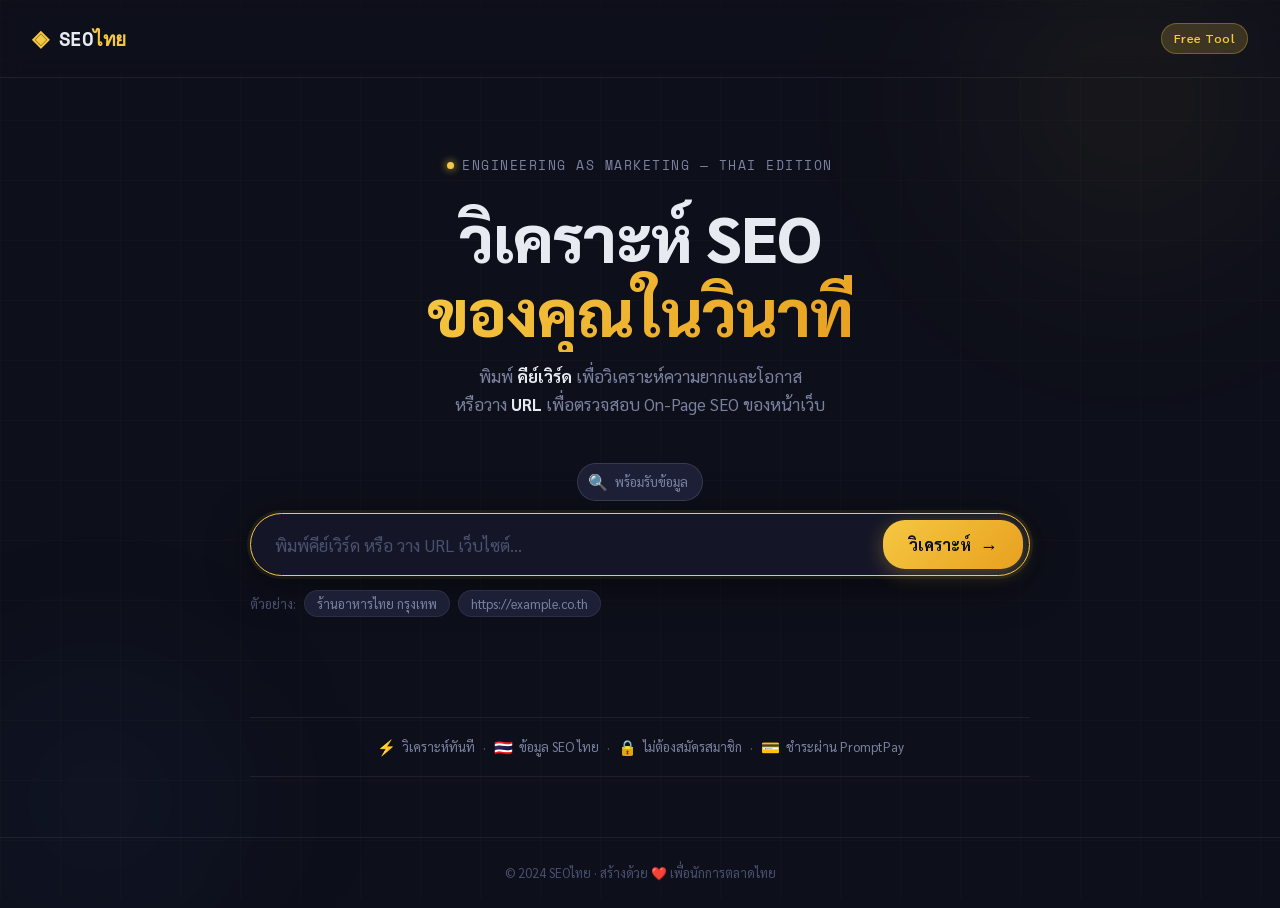
==== index.html @ fa29b2b8 "first commit" ====
<!DOCTYPE html>
<html lang="th">
<head>
  <meta charset="UTF-8" />
  <meta name="viewport" content="width=device-width, initial-scale=1.0" />
  <title>SEOไทย — วิเคราะห์ SEO ฟรี</title>
  <meta name="description" content="เครื่องมือวิเคราะห์ SEO ภาษาไทย ฟรี — วิเคราะห์ Keyword และตรวจสอบ On-Page SEO ของเว็บไซต์คุณ" />
  <link rel="preconnect" href="https://fonts.googleapis.com" />
  <link rel="preconnect" href="https://fonts.gstatic.com" crossorigin />
  <link href="https://fonts.googleapis.com/css2?family=Sarabun:ital,wght@0,300;0,400;0,500;0,600;0,700;0,800;1,400&family=Space+Mono:wght@400;700&display=swap" rel="stylesheet" />
  <link rel="stylesheet" href="style.css" />
</head>
<body>

  <!-- ═══════════════════════════════════════════════
       BACKGROUND GRID + DECORATIVE BLOBS
  ═══════════════════════════════════════════════ -->
  <div class="bg-grid"></div>
  <div class="blob blob-1"></div>
  <div class="blob blob-2"></div>

  <!-- ═══════════════════════════════════════════════
       HEADER
  ═══════════════════════════════════════════════ -->
  <header class="site-header">
    <div class="logo">
      <span class="logo-icon">◈</span>
      <span class="logo-text">SEO<span class="logo-thai">ไทย</span></span>
    </div>
    <nav class="header-nav">
      <span class="nav-badge">Free Tool</span>
    </nav>
  </header>

  <!-- ═══════════════════════════════════════════════
       HERO SECTION
  ═══════════════════════════════════════════════ -->
  <main class="main-container">
    <section class="hero">
      <div class="hero-eyebrow">
        <span class="dot"></span> Engineering as Marketing — Thai Edition
      </div>
      <h1 class="hero-title">
        วิเคราะห์ SEO<br/>
        <span class="hero-title-accent">ของคุณในวินาที</span>
      </h1>
      <p class="hero-subtitle">
        พิมพ์ <strong>คีย์เวิร์ด</strong> เพื่อวิเคราะห์ความยากและโอกาส<br class="hide-mobile"/>
        หรือวาง <strong>URL</strong> เพื่อตรวจสอบ On-Page SEO ของหน้าเว็บ
      </p>

      <!-- ── SEARCH BAR ── -->
      <div class="search-wrapper">
        <div class="mode-badge" id="modeBadge">
          <span class="mode-icon" id="modeIcon">🔍</span>
          <span id="modeLabel">พร้อมรับข้อมูล</span>
        </div>

        <div class="search-bar" id="searchBar">
          <input
            type="text"
            id="searchInput"
            class="search-input"
            placeholder="พิมพ์คีย์เวิร์ด หรือ วาง URL เว็บไซต์..."
            autocomplete="off"
            spellcheck="false"
          />
          <button class="analyze-btn" id="analyzeBtn" onclick="handleAnalyze()">
            <span class="btn-text">วิเคราะห์</span>
            <span class="btn-arrow">→</span>
          </button>
        </div>

        <div class="search-examples">
          <span>ตัวอย่าง:</span>
          <button class="example-chip" onclick="setExample('ร้านอาหารไทย กรุงเทพ')">ร้านอาหารไทย กรุงเทพ</button>
          <button class="example-chip" onclick="setExample('https://example.co.th')">https://example.co.th</button>
        </div>
      </div>
    </section>

    <!-- ═══════════════════════════════════════════════
         LOADING STATE
    ═══════════════════════════════════════════════ -->
    <section class="loading-section" id="loadingSection" style="display:none;">
      <div class="loading-orb">
        <div class="orb-ring ring-1"></div>
        <div class="orb-ring ring-2"></div>
        <div class="orb-ring ring-3"></div>
        <span class="orb-icon" id="loadingIcon">🔍</span>
      </div>
      <p class="loading-text" id="loadingText">กำลังวิเคราะห์...</p>
      <div class="loading-steps" id="loadingSteps">
        <div class="step-item active" id="step1">⬡ เชื่อมต่อฐานข้อมูล</div>
        <div class="step-item" id="step2">⬡ ประมวลผลข้อมูล</div>
        <div class="step-item" id="step3">⬡ สร้างรายงาน</div>
      </div>
    </section>

    <!-- ═══════════════════════════════════════════════
         RESULTS SECTION
    ═══════════════════════════════════════════════ -->
    <section class="results-section" id="resultsSection" style="display:none;">

      <!-- Results Header -->
      <div class="results-header">
        <div class="results-meta">
          <span class="results-type-badge" id="resultsTypeBadge">Keyword Analysis</span>
          <span class="results-query" id="resultsQuery"></span>
        </div>
        <button class="new-search-btn" onclick="resetSearch()">+ วิเคราะห์ใหม่</button>
      </div>

      <!-- Score Card -->
      <div class="score-card" id="scoreCard">
        <div class="score-left">
          <div class="score-circle-wrapper">
            <svg class="score-svg" viewBox="0 0 120 120">
              <circle class="score-bg" cx="60" cy="60" r="52"/>
              <circle class="score-arc" id="scoreArc" cx="60" cy="60" r="52"
                stroke-dasharray="0 327"
                stroke-dashoffset="82"/>
            </svg>
            <div class="score-number-wrap">
              <span class="score-number" id="scoreNumber">0</span>
              <span class="score-unit">/100</span>
            </div>
          </div>
          <div class="score-label-wrap">
            <div class="score-grade" id="scoreGrade">—</div>
            <div class="score-label-text">คะแนน SEO</div>
          </div>
        </div>
        <div class="score-stats" id="scoreStats">
          <!-- Filled by JS -->
        </div>
      </div>

      <!-- Free Issues (visible) -->
      <div class="issues-section">
        <div class="section-title">
          <span class="section-icon">⚡</span>
          สิ่งที่ตรวจพบ
          <span class="issue-count" id="issueCount"></span>
        </div>

        <div class="issues-list" id="freeIssues">
          <!-- First 2 issues — filled by JS -->
        </div>

        <!-- ── PAYWALL ZONE ── -->
        <div class="paywall-zone" id="paywallZone">
          <div class="blurred-issues" id="blurredIssues">
            <!-- Locked issues — filled by JS -->
          </div>

          <div class="paywall-overlay">
            <div class="paywall-card">
              <div class="paywall-lock">🔒</div>
              <h3 class="paywall-title">รายงานฉบับเต็ม</h3>
              <p class="paywall-desc">
                ปลดล็อก <strong id="lockedCount">0</strong> ปัญหาที่เหลือ + แนวทางแก้ไขแบบ step-by-step
              </p>
              <ul class="paywall-perks">
                <li>✓ ปัญหาทั้งหมดพร้อมระดับความรุนแรง</li>
                <li>✓ วิธีแก้ไขแบบละเอียด</li>
                <li>✓ Priority Action Plan</li>
                <li>✓ Export รายงาน PDF</li>
              </ul>
              <button class="unlock-btn" id="unlockBtn" onclick="showPayment()">
                <span>🔓 ปลดล็อกรายงานฉบับเต็ม</span>
                <span class="unlock-price">เพียง 30 บาท</span>
              </button>
              <p class="paywall-note">ชำระครั้งเดียว · ไม่ต้องสมัครสมาชิก · PromptPay</p>
            </div>
          </div>
        </div>
      </div>
    </section>

    <!-- ═══════════════════════════════════════════════
         PAYMENT MODAL
    ═══════════════════════════════════════════════ -->
    <div class="modal-backdrop" id="paymentModal" onclick="closePaymentIfBackdrop(event)">
      <div class="modal-card">
        <button class="modal-close" onclick="closePayment()">✕</button>

        <div class="modal-header">
          <div class="modal-step-indicator">
            <div class="modal-step active" id="mStep1">
              <span class="step-num">1</span> QR Code
            </div>
            <div class="modal-step-line"></div>
            <div class="modal-step" id="mStep2">
              <span class="step-num">2</span> อัพโหลดสลิป
            </div>
          </div>
          <h2 class="modal-title">ชำระเงิน 30 บาท</h2>
          <p class="modal-subtitle">สแกน QR Code แล้วอัพโหลดสลิปการโอน</p>
        </div>

        <!-- Step 1: QR Code -->
        <div class="modal-step-content" id="payStep1">
          <div class="qr-container">
            <div class="qr-frame">
              <img src="qr-promptpay.jpg" alt="PromptPay QR Code" style="width:200px;height:auto;display:block;border-radius:4px;" />
            </div>
            <div class="qr-amount">฿ 30.00</div>
            <div class="qr-name">SEOไทย · พร้อมเพย์</div>
            <div class="qr-phone">patiwatmeekaeo@gmail.com</div>
          </div>
          <button class="modal-next-btn" onclick="goToUpload()">
            โอนแล้ว → อัพโหลดสลิป
          </button>
        </div>

        <!-- Step 2: Upload Slip -->
        <div class="modal-step-content" id="payStep2" style="display:none;">
          <div class="upload-area" id="uploadArea" onclick="document.getElementById('slipFile').click()"
               ondragover="handleDragOver(event)" ondrop="handleDrop(event)" ondragleave="handleDragLeave(event)">
            <input type="file" id="slipFile" accept="image/*,.pdf" style="display:none" onchange="handleFileSelect(event)"/>
            <div class="upload-icon" id="uploadIcon">📎</div>
            <div class="upload-text" id="uploadText">คลิกหรือลากไฟล์สลิปมาวางที่นี่</div>
            <div class="upload-hint">รองรับ JPG, PNG, PDF</div>
            <div class="upload-preview" id="uploadPreview" style="display:none;">
              <img id="previewImg" src="" alt="slip preview"/>
              <span id="fileName"></span>
            </div>
          </div>

          <div class="email-field">
            <label for="userEmail">อีเมลสำหรับรับรายงาน</label>
            <input type="email" id="userEmail" placeholder="your@email.com" />
          </div>

          <button class="submit-slip-btn" id="submitSlipBtn" onclick="submitSlip()">
            <span id="submitBtnText">ส่งสลิปและรับรายงาน ✓</span>
          </button>

          <p class="modal-disclaimer">ทีมงานจะตรวจสอบสลิปและส่งรายงานภายใน 30 นาที</p>
        </div>

        <!-- Step 3: Success -->
        <div class="modal-step-content" id="payStep3" style="display:none;">
          <div class="success-state">
            <div class="success-icon">✅</div>
            <h3>ได้รับสลิปแล้ว!</h3>
            <p>เราจะส่งรายงานฉบับเต็มไปยังอีเมลของคุณภายใน 30 นาที</p>
            <button class="modal-close-btn" onclick="closePayment()">ปิด</button>
          </div>
        </div>

      </div>
    </div>

    <!-- ═══════════════════════════════════════════════
         FEATURES STRIP (below fold)
    ═══════════════════════════════════════════════ -->
    <section class="features-strip" id="featuresStrip">
      <div class="feature-item">
        <span class="feature-icon">⚡</span>
        <span class="feature-text">วิเคราะห์ทันที</span>
      </div>
      <div class="feature-divider">·</div>
      <div class="feature-item">
        <span class="feature-icon">🇹🇭</span>
        <span class="feature-text">ข้อมูล SEO ไทย</span>
      </div>
      <div class="feature-divider">·</div>
      <div class="feature-item">
        <span class="feature-icon">🔒</span>
        <span class="feature-text">ไม่ต้องสมัครสมาชิก</span>
      </div>
      <div class="feature-divider">·</div>
      <div class="feature-item">
        <span class="feature-icon">💳</span>
        <span class="feature-text">ชำระผ่าน PromptPay</span>
      </div>
    </section>

  </main>

  <!-- ═══════════════════════════════════════════════
       FOOTER
  ═══════════════════════════════════════════════ -->
  <footer class="site-footer">
    <p>© 2024 SEOไทย · สร้างด้วย ❤️ เพื่อนักการตลาดไทย</p>
  </footer>

  <script src="script.js"></script>
</body>
</html>
---- style.css ----
/* ═══════════════════════════════════════════════════════
   SEOไทย — style.css
   Aesthetic: Dark Tech-Luxury · Thai Gold Accents
   Font: Sarabun (TH+EN) + Space Mono (mono)
═══════════════════════════════════════════════════════ */

/* ── TOKENS ──────────────────────────────────────── */
:root {
  --bg:          #0d0f1a;
  --surface:     #141627;
  --surface-2:   #1c1f35;
  --surface-3:   #242840;
  --border:      rgba(255,255,255,0.07);
  --border-2:    rgba(255,255,255,0.12);
  --gold:        #f5c842;
  --gold-dim:    #c9a227;
  --gold-glow:   rgba(245,200,66,0.18);
  --text:        #e8eaf2;
  --text-muted:  #7b82a0;
  --text-dim:    #4a5070;
  --green:       #22c97a;
  --red:         #f25c54;
  --amber:       #f59e0b;
  --blue:        #4f8ef7;
  --radius-sm:   8px;
  --radius:      14px;
  --radius-lg:   22px;
  --radius-xl:   32px;
  --shadow:      0 8px 40px rgba(0,0,0,0.5);
  --shadow-gold: 0 0 30px rgba(245,200,66,0.12);
  --font-body:   'Sarabun', sans-serif;
  --font-mono:   'Space Mono', monospace;
}

/* ── RESET ───────────────────────────────────────── */
*, *::before, *::after { box-sizing: border-box; margin: 0; padding: 0; }
html { scroll-behavior: smooth; }
body {
  background: var(--bg);
  color: var(--text);
  font-family: var(--font-body);
  font-size: 16px;
  line-height: 1.65;
  min-height: 100vh;
  overflow-x: hidden;
  -webkit-font-smoothing: antialiased;
}

/* ── BACKGROUND DECORATIONS ──────────────────────── */
.bg-grid {
  position: fixed; inset: 0; z-index: 0; pointer-events: none;
  background-image:
    linear-gradient(rgba(245,200,66,0.025) 1px, transparent 1px),
    linear-gradient(90deg, rgba(245,200,66,0.025) 1px, transparent 1px);
  background-size: 60px 60px;
}
.blob {
  position: fixed; border-radius: 50%; filter: blur(80px);
  pointer-events: none; z-index: 0; animation: blobFloat 12s ease-in-out infinite alternate;
}
.blob-1 {
  width: 500px; height: 500px; top: -150px; right: -100px;
  background: radial-gradient(circle, rgba(245,200,66,0.07), transparent 70%);
  animation-delay: 0s;
}
.blob-2 {
  width: 400px; height: 400px; bottom: -100px; left: -100px;
  background: radial-gradient(circle, rgba(79,142,247,0.07), transparent 70%);
  animation-delay: -6s;
}
@keyframes blobFloat {
  from { transform: translate(0,0) scale(1); }
  to   { transform: translate(30px,30px) scale(1.08); }
}

/* ── HEADER ──────────────────────────────────────── */
.site-header {
  position: relative; z-index: 10;
  display: flex; align-items: center; justify-content: space-between;
  padding: 20px 32px;
  border-bottom: 1px solid var(--border);
  backdrop-filter: blur(10px);
}
.logo {
  display: flex; align-items: center; gap: 10px;
  font-family: var(--font-mono); font-size: 1.2rem;
  font-weight: 700; letter-spacing: -0.5px;
}
.logo-icon { color: var(--gold); font-size: 1.4rem; }
.logo-text { color: var(--text); }
.logo-thai { color: var(--gold); }
.header-nav { display: flex; align-items: center; gap: 12px; }
.nav-badge {
  background: var(--gold-glow); border: 1px solid rgba(245,200,66,0.3);
  color: var(--gold); padding: 4px 12px; border-radius: 99px;
  font-size: 0.78rem; font-weight: 600; letter-spacing: 0.5px;
}

/* ── MAIN ────────────────────────────────────────── */
.main-container {
  position: relative; z-index: 1;
  max-width: 820px; margin: 0 auto;
  padding: 0 20px 60px;
}

/* ── HERO ────────────────────────────────────────── */
.hero {
  text-align: center;
  padding: 72px 0 48px;
}
.hero-eyebrow {
  display: inline-flex; align-items: center; gap: 8px;
  font-size: 0.8rem; color: var(--text-muted); letter-spacing: 1.5px;
  text-transform: uppercase; font-family: var(--font-mono);
  margin-bottom: 24px;
}
.dot {
  width: 7px; height: 7px; border-radius: 50%;
  background: var(--gold); box-shadow: 0 0 8px var(--gold);
  animation: pulse 2s ease-in-out infinite;
}
@keyframes pulse {
  0%,100% { opacity:1; transform:scale(1); }
  50%      { opacity:0.5; transform:scale(0.7); }
}
.hero-title {
  font-size: clamp(2.4rem, 6vw, 4rem);
  font-weight: 800; line-height: 1.15; letter-spacing: -1px;
  color: var(--text); margin-bottom: 16px;
}
.hero-title-accent {
  background: linear-gradient(135deg, var(--gold) 0%, #e8a020 100%);
  -webkit-background-clip: text; -webkit-text-fill-color: transparent;
  background-clip: text;
}
.hero-subtitle {
  font-size: 1.05rem; color: var(--text-muted); margin-bottom: 44px;
  max-width: 520px; margin-left: auto; margin-right: auto;
}
.hero-subtitle strong { color: var(--text); }

/* ── SEARCH BAR ──────────────────────────────────── */
.search-wrapper { position: relative; }
.mode-badge {
  display: inline-flex; align-items: center; gap: 7px;
  background: var(--surface-2); border: 1px solid var(--border-2);
  border-radius: 99px; padding: 5px 14px 5px 10px;
  font-size: 0.82rem; color: var(--text-muted);
  margin-bottom: 12px; transition: all 0.3s ease;
}
.mode-badge.keyword { border-color: rgba(245,200,66,0.4); color: var(--gold); }
.mode-badge.url     { border-color: rgba(79,142,247,0.4); color: var(--blue); }
.mode-icon { font-size: 1rem; }

.search-bar {
  display: flex; align-items: center;
  background: var(--surface);
  border: 1.5px solid var(--border-2);
  border-radius: var(--radius-xl);
  padding: 6px 6px 6px 24px;
  transition: border-color 0.3s ease, box-shadow 0.3s ease;
  box-shadow: var(--shadow);
}
.search-bar:focus-within {
  border-color: var(--gold);
  box-shadow: var(--shadow), 0 0 0 3px rgba(245,200,66,0.1);
}
.search-bar.url-mode:focus-within {
  border-color: var(--blue);
  box-shadow: var(--shadow), 0 0 0 3px rgba(79,142,247,0.1);
}
.search-input {
  flex: 1; background: transparent; border: none; outline: none;
  color: var(--text); font-family: var(--font-body); font-size: 1.05rem;
  padding: 10px 0;
}
.search-input::placeholder { color: var(--text-dim); }

.analyze-btn {
  display: flex; align-items: center; gap: 10px;
  background: linear-gradient(135deg, var(--gold) 0%, #e8a020 100%);
  color: #0d0f1a; border: none; cursor: pointer;
  border-radius: var(--radius-lg); padding: 13px 26px;
  font-family: var(--font-body); font-size: 1rem; font-weight: 700;
  white-space: nowrap; transition: all 0.2s ease;
  box-shadow: 0 4px 20px rgba(245,200,66,0.3);
}
.analyze-btn:hover {
  transform: translateY(-1px);
  box-shadow: 0 8px 28px rgba(245,200,66,0.4);
}
.analyze-btn:active { transform: translateY(0); }
.btn-arrow { font-size: 1.1rem; transition: transform 0.2s; }
.analyze-btn:hover .btn-arrow { transform: translateX(3px); }

.search-examples {
  margin-top: 14px;
  display: flex; align-items: center; gap: 8px; flex-wrap: wrap;
  font-size: 0.82rem; color: var(--text-dim);
}
.example-chip {
  background: var(--surface-2); border: 1px solid var(--border);
  color: var(--text-muted); border-radius: 99px; padding: 4px 12px;
  font-family: var(--font-body); font-size: 0.8rem; cursor: pointer;
  transition: all 0.2s ease;
}
.example-chip:hover {
  border-color: var(--gold); color: var(--gold); background: var(--gold-glow);
}

/* ── LOADING ─────────────────────────────────────── */
.loading-section {
  text-align: center; padding: 64px 0 32px;
  animation: fadeIn 0.4s ease;
}
.loading-orb {
  position: relative; width: 100px; height: 100px;
  margin: 0 auto 28px;
}
.orb-ring {
  position: absolute; inset: 0; border-radius: 50%;
  border: 2px solid transparent; animation: spin 3s linear infinite;
}
.ring-1 { border-top-color: var(--gold); animation-duration: 2s; }
.ring-2 { inset: 10px; border-right-color: rgba(245,200,66,0.5); animation-duration: 3s; animation-direction: reverse; }
.ring-3 { inset: 20px; border-bottom-color: rgba(245,200,66,0.25); animation-duration: 4s; }
@keyframes spin { to { transform: rotate(360deg); } }
.orb-icon {
  position: absolute; top: 50%; left: 50%;
  transform: translate(-50%,-50%); font-size: 1.8rem;
}
.loading-text {
  font-size: 1.1rem; color: var(--text-muted); margin-bottom: 20px;
}
.loading-steps { display: flex; justify-content: center; gap: 20px; flex-wrap: wrap; }
.step-item {
  font-size: 0.82rem; color: var(--text-dim);
  font-family: var(--font-mono); padding: 5px 14px;
  border-radius: 99px; border: 1px solid transparent;
  transition: all 0.4s ease;
}
.step-item.active {
  color: var(--gold); border-color: rgba(245,200,66,0.3);
  background: var(--gold-glow);
}
.step-item.done { color: var(--green); }

/* ── RESULTS ─────────────────────────────────────── */
.results-section { animation: slideUp 0.5s ease; }
@keyframes slideUp {
  from { opacity:0; transform:translateY(20px); }
  to   { opacity:1; transform:translateY(0); }
}
@keyframes fadeIn {
  from { opacity:0; } to { opacity:1; }
}

.results-header {
  display: flex; align-items: center; justify-content: space-between;
  margin-bottom: 24px; gap: 12px; flex-wrap: wrap;
}
.results-meta { display: flex; align-items: center; gap: 10px; flex-wrap: wrap; }
.results-type-badge {
  background: var(--gold-glow); border: 1px solid rgba(245,200,66,0.3);
  color: var(--gold); padding: 4px 12px; border-radius: 99px;
  font-size: 0.78rem; font-weight: 600; font-family: var(--font-mono);
}
.results-type-badge.url-mode {
  background: rgba(79,142,247,0.12); border-color: rgba(79,142,247,0.3); color: var(--blue);
}
.results-query {
  color: var(--text-muted); font-size: 0.9rem;
  max-width: 260px; overflow: hidden; text-overflow: ellipsis; white-space: nowrap;
}
.new-search-btn {
  background: var(--surface-2); border: 1px solid var(--border-2);
  color: var(--text-muted); border-radius: var(--radius-sm); padding: 7px 16px;
  font-family: var(--font-body); font-size: 0.85rem; cursor: pointer;
  transition: all 0.2s; white-space: nowrap;
}
.new-search-btn:hover { border-color: var(--gold); color: var(--gold); }

/* ── SCORE CARD ──────────────────────────────────── */
.score-card {
  background: var(--surface);
  border: 1px solid var(--border-2);
  border-radius: var(--radius-lg);
  padding: 28px 32px;
  display: flex; align-items: center; gap: 28px; flex-wrap: wrap;
  margin-bottom: 28px;
  box-shadow: var(--shadow);
}
.score-left {
  display: flex; align-items: center; gap: 22px;
  flex-shrink: 0;
}
.score-circle-wrapper {
  position: relative; width: 110px; height: 110px;
}
.score-svg { width: 110px; height: 110px; transform: rotate(-90deg); }
.score-bg  { fill: none; stroke: var(--surface-3); stroke-width: 8; }
.score-arc {
  fill: none; stroke: var(--gold); stroke-width: 8;
  stroke-linecap: round;
  transition: stroke-dasharray 1.2s cubic-bezier(0.34,1.56,0.64,1);
}
.score-arc.green { stroke: var(--green); }
.score-arc.red   { stroke: var(--red); }
.score-arc.amber { stroke: var(--amber); }
.score-number-wrap {
  position: absolute; top: 50%; left: 50%;
  transform: translate(-50%,-50%);
  text-align: center; line-height: 1;
}
.score-number {
  display: block; font-family: var(--font-mono);
  font-size: 1.9rem; font-weight: 700; color: var(--text);
  transition: all 0.3s;
}
.score-unit { font-size: 0.7rem; color: var(--text-dim); }
.score-label-wrap { line-height: 1.3; }
.score-grade { font-size: 1.6rem; font-weight: 800; color: var(--gold); }
.score-label-text { font-size: 0.8rem; color: var(--text-muted); margin-top: 2px; }

.score-stats {
  flex: 1; display: grid;
  grid-template-columns: repeat(auto-fill, minmax(120px, 1fr));
  gap: 14px;
}
.stat-item {
  background: var(--surface-2); border-radius: var(--radius-sm);
  padding: 12px 14px; border: 1px solid var(--border);
}
.stat-label { font-size: 0.73rem; color: var(--text-muted); margin-bottom: 4px; }
.stat-value {
  font-family: var(--font-mono); font-size: 1rem; font-weight: 700;
  color: var(--text);
}
.stat-value.green { color: var(--green); }
.stat-value.red   { color: var(--red); }
.stat-value.amber { color: var(--amber); }
.stat-value.gold  { color: var(--gold); }

/* ── ISSUES ──────────────────────────────────────── */
.issues-section { position: relative; }
.section-title {
  display: flex; align-items: center; gap: 10px;
  font-size: 1rem; font-weight: 700; color: var(--text);
  margin-bottom: 16px;
}
.section-icon { font-size: 1.1rem; }
.issue-count {
  background: var(--surface-2); border: 1px solid var(--border);
  border-radius: 99px; padding: 2px 10px;
  font-size: 0.75rem; color: var(--text-muted);
  font-family: var(--font-mono);
}

.issues-list { display: flex; flex-direction: column; gap: 10px; margin-bottom: 10px; }

.issue-card {
  background: var(--surface);
  border: 1px solid var(--border-2);
  border-radius: var(--radius);
  padding: 18px 20px;
  display: flex; gap: 16px; align-items: flex-start;
  transition: border-color 0.2s;
  animation: fadeIn 0.4s ease both;
}
.issue-card:hover { border-color: var(--border-2); }
.issue-card.severity-high  { border-left: 3px solid var(--red); }
.issue-card.severity-medium{ border-left: 3px solid var(--amber); }
.issue-card.severity-low   { border-left: 3px solid var(--green); }
.issue-card.severity-info  { border-left: 3px solid var(--blue); }

.issue-icon { font-size: 1.4rem; flex-shrink: 0; padding-top: 2px; }
.issue-body { flex: 1; min-width: 0; }
.issue-header {
  display: flex; align-items: center; gap: 8px; flex-wrap: wrap; margin-bottom: 4px;
}
.issue-title { font-weight: 700; font-size: 0.97rem; color: var(--text); }
.severity-badge {
  font-size: 0.68rem; padding: 2px 8px; border-radius: 99px;
  font-family: var(--font-mono); font-weight: 600; text-transform: uppercase;
}
.sev-high   { background: rgba(242,92,84,0.15);  color: var(--red); }
.sev-medium { background: rgba(245,158,11,0.15); color: var(--amber); }
.sev-low    { background: rgba(34,201,122,0.15); color: var(--green); }
.sev-info   { background: rgba(79,142,247,0.15); color: var(--blue); }

.issue-desc { font-size: 0.87rem; color: var(--text-muted); line-height: 1.55; }
.issue-number {
  flex-shrink: 0; width: 26px; height: 26px;
  border-radius: 50%; background: var(--surface-3);
  display: flex; align-items: center; justify-content: center;
  font-family: var(--font-mono); font-size: 0.72rem; color: var(--text-dim);
  margin-top: 2px;
}

/* ── PAYWALL ZONE ────────────────────────────────── */
.paywall-zone {
  position: relative; border-radius: var(--radius-lg); overflow: hidden;
  margin-top: 0;
}
.blurred-issues {
  display: flex; flex-direction: column; gap: 10px;
  filter: blur(6px); user-select: none; pointer-events: none;
  opacity: 0.5;
}
.paywall-overlay {
  position: absolute; inset: 0;
  background: linear-gradient(to bottom, rgba(13,15,26,0) 0%, rgba(13,15,26,0.7) 20%, rgba(13,15,26,0.97) 50%);
  display: flex; align-items: center; justify-content: center;
  padding: 20px;
}
.paywall-card {
  background: var(--surface);
  border: 1px solid rgba(245,200,66,0.25);
  border-radius: var(--radius-lg);
  padding: 32px 28px; text-align: center;
  max-width: 400px; width: 100%;
  box-shadow: var(--shadow), var(--shadow-gold);
  animation: slideUp 0.5s ease;
}
.paywall-lock { font-size: 2.2rem; margin-bottom: 12px; }
.paywall-title { font-size: 1.3rem; font-weight: 800; color: var(--text); margin-bottom: 8px; }
.paywall-desc  { font-size: 0.9rem; color: var(--text-muted); margin-bottom: 18px; }
.paywall-desc strong { color: var(--text); }
.paywall-perks {
  list-style: none; margin: 0 0 22px; padding: 0;
  text-align: left; display: inline-block;
}
.paywall-perks li {
  font-size: 0.87rem; color: var(--text-muted);
  padding: 3px 0; display: flex; gap: 8px;
}
.paywall-perks li::before { display: none; }

.unlock-btn {
  display: flex; flex-direction: column; align-items: center; gap: 4px;
  width: 100%; background: linear-gradient(135deg, var(--gold) 0%, #e8a020 100%);
  color: #0d0f1a; border: none; cursor: pointer;
  border-radius: var(--radius); padding: 16px 28px;
  font-family: var(--font-body); font-weight: 700; font-size: 1rem;
  transition: all 0.2s; margin-bottom: 12px;
  box-shadow: 0 4px 24px rgba(245,200,66,0.35);
}
.unlock-btn:hover { transform: translateY(-2px); box-shadow: 0 8px 32px rgba(245,200,66,0.45); }
.unlock-price {
  font-size: 0.8rem; font-weight: 700;
  background: rgba(0,0,0,0.2); border-radius: 99px; padding: 2px 10px;
}
.paywall-note { font-size: 0.77rem; color: var(--text-dim); }

/* ── PAYMENT MODAL ───────────────────────────────── */
.modal-backdrop {
  position: fixed; inset: 0; z-index: 100;
  background: rgba(0,0,0,0.75); backdrop-filter: blur(6px);
  display: flex; align-items: center; justify-content: center;
  padding: 20px; opacity: 0; pointer-events: none;
  transition: opacity 0.3s ease;
}
.modal-backdrop.active { opacity: 1; pointer-events: all; }
.modal-card {
  background: var(--surface);
  border: 1px solid var(--border-2);
  border-radius: var(--radius-xl);
  max-width: 440px; width: 100%;
  padding: 32px;
  position: relative;
  box-shadow: 0 24px 80px rgba(0,0,0,0.7), var(--shadow-gold);
  transform: translateY(16px) scale(0.97);
  transition: transform 0.35s cubic-bezier(0.34,1.56,0.64,1);
  max-height: 90vh; overflow-y: auto;
}
.modal-backdrop.active .modal-card { transform: translateY(0) scale(1); }
.modal-close {
  position: absolute; top: 16px; right: 16px;
  background: var(--surface-3); border: 1px solid var(--border);
  color: var(--text-muted); width: 32px; height: 32px;
  border-radius: 50%; cursor: pointer; font-size: 0.85rem;
  display: flex; align-items: center; justify-content: center;
  transition: all 0.2s;
}
.modal-close:hover { background: var(--surface-2); color: var(--text); }

.modal-step-indicator {
  display: flex; align-items: center; justify-content: center; gap: 0;
  margin-bottom: 20px;
}
.modal-step {
  display: flex; align-items: center; gap: 6px;
  font-size: 0.8rem; color: var(--text-dim);
  font-family: var(--font-mono); padding: 0 12px;
  transition: color 0.3s;
}
.modal-step.active { color: var(--gold); }
.modal-step.done   { color: var(--green); }
.step-num {
  width: 22px; height: 22px; border-radius: 50%;
  background: var(--surface-3); border: 1px solid var(--border);
  display: flex; align-items: center; justify-content: center;
  font-size: 0.72rem;
}
.modal-step.active .step-num { background: var(--gold-glow); border-color: var(--gold); color: var(--gold); }
.modal-step.done   .step-num { background: rgba(34,201,122,0.15); border-color: var(--green); color: var(--green); }
.modal-step-line {
  flex: 1; max-width: 40px; height: 1px; background: var(--border-2);
}
.modal-title {
  font-size: 1.4rem; font-weight: 800; color: var(--text);
  text-align: center; margin-bottom: 6px;
}
.modal-subtitle { font-size: 0.88rem; color: var(--text-muted); text-align: center; margin-bottom: 24px; }

.qr-container { text-align: center; margin-bottom: 22px; }
.qr-frame {
  display: inline-block;
  background: white; border-radius: var(--radius);
  padding: 16px;
  box-shadow: 0 8px 32px rgba(0,0,0,0.4);
  margin-bottom: 14px;
}
.qr-placeholder { width: 180px; height: 180px; display: block; }
.qr-amount {
  font-family: var(--font-mono); font-size: 2rem; font-weight: 700;
  color: var(--gold); margin-bottom: 4px;
}
.qr-name { font-size: 0.9rem; color: var(--text); font-weight: 600; margin-bottom: 2px; }
.qr-phone { font-size: 0.8rem; color: var(--text-muted); font-family: var(--font-mono); }

.modal-next-btn {
  width: 100%; background: linear-gradient(135deg, var(--gold) 0%, #e8a020 100%);
  color: #0d0f1a; border: none; cursor: pointer;
  border-radius: var(--radius); padding: 14px;
  font-family: var(--font-body); font-weight: 700; font-size: 0.97rem;
  transition: all 0.2s; box-shadow: 0 4px 20px rgba(245,200,66,0.3);
}
.modal-next-btn:hover { transform: translateY(-1px); }

/* ── UPLOAD AREA ─────────────────────────────────── */
.upload-area {
  background: var(--surface-2); border: 2px dashed var(--border-2);
  border-radius: var(--radius); padding: 32px 20px;
  text-align: center; cursor: pointer;
  transition: all 0.25s ease; margin-bottom: 16px;
}
.upload-area:hover, .upload-area.drag-over {
  border-color: var(--gold); background: var(--gold-glow);
}
.upload-area.has-file {
  border-color: var(--green); background: rgba(34,201,122,0.08);
  border-style: solid;
}
.upload-icon { font-size: 2rem; margin-bottom: 8px; display: block; }
.upload-text { font-size: 0.92rem; color: var(--text-muted); margin-bottom: 4px; }
.upload-hint { font-size: 0.75rem; color: var(--text-dim); }
.upload-preview {
  display: flex; flex-direction: column; align-items: center; gap: 8px;
}
.upload-preview img {
  max-width: 180px; max-height: 180px; border-radius: var(--radius-sm);
  object-fit: cover; border: 1px solid var(--border-2);
}
#fileName { font-size: 0.8rem; color: var(--green); font-family: var(--font-mono); }

.email-field { margin-bottom: 16px; }
.email-field label {
  display: block; font-size: 0.82rem; color: var(--text-muted);
  margin-bottom: 6px; font-weight: 600;
}
.email-field input {
  width: 100%; background: var(--surface-2); border: 1px solid var(--border-2);
  border-radius: var(--radius-sm); padding: 11px 14px;
  color: var(--text); font-family: var(--font-body); font-size: 0.95rem;
  outline: none; transition: border-color 0.2s;
}
.email-field input:focus { border-color: var(--gold); }

.submit-slip-btn {
  width: 100%; background: linear-gradient(135deg, var(--green) 0%, #18a864 100%);
  color: #0d0f1a; border: none; cursor: pointer;
  border-radius: var(--radius); padding: 14px;
  font-family: var(--font-body); font-weight: 700; font-size: 0.97rem;
  transition: all 0.2s; margin-bottom: 12px;
  box-shadow: 0 4px 20px rgba(34,201,122,0.25);
}
.submit-slip-btn:hover { transform: translateY(-1px); }
.submit-slip-btn:disabled { opacity: 0.6; cursor: not-allowed; transform: none; }
.modal-disclaimer { font-size: 0.77rem; color: var(--text-dim); text-align: center; }

/* ── SUCCESS STATE ───────────────────────────────── */
.success-state { text-align: center; padding: 20px 0; }
.success-icon { font-size: 3.5rem; margin-bottom: 16px; display: block; animation: popIn 0.5s cubic-bezier(0.34,1.56,0.64,1); }
@keyframes popIn { from { transform: scale(0); opacity: 0; } to { transform: scale(1); opacity: 1; } }
.success-state h3 { font-size: 1.4rem; font-weight: 800; margin-bottom: 10px; color: var(--green); }
.success-state p  { font-size: 0.9rem; color: var(--text-muted); margin-bottom: 24px; }
.modal-close-btn {
  background: var(--surface-2); border: 1px solid var(--border-2);
  color: var(--text); border-radius: var(--radius-sm); padding: 10px 24px;
  font-family: var(--font-body); cursor: pointer; font-size: 0.9rem;
  transition: all 0.2s;
}
.modal-close-btn:hover { border-color: var(--gold); color: var(--gold); }

/* ── FEATURES STRIP ──────────────────────────────── */
.features-strip {
  display: flex; align-items: center; justify-content: center;
  flex-wrap: wrap; gap: 8px;
  margin-top: 52px; padding: 16px 0;
  border-top: 1px solid var(--border);
  border-bottom: 1px solid var(--border);
}
.feature-item {
  display: flex; align-items: center; gap: 6px;
  font-size: 0.82rem; color: var(--text-muted);
}
.feature-icon { font-size: 0.95rem; }
.feature-divider { color: var(--text-dim); display: none; }
@media (min-width: 600px) { .feature-divider { display: block; } }

/* ── FOOTER ──────────────────────────────────────── */
.site-footer {
  position: relative; z-index: 1;
  text-align: center; padding: 24px;
  font-size: 0.8rem; color: var(--text-dim);
  border-top: 1px solid var(--border);
}

/* ── UTILITIES ───────────────────────────────────── */
.hide-mobile { display: none; }
@media (min-width: 600px) { .hide-mobile { display: inline; } }

/* ── RESPONSIVE ──────────────────────────────────── */
@media (max-width: 600px) {
  .site-header  { padding: 16px 18px; }
  .hero         { padding: 48px 0 36px; }
  .search-bar   { padding: 5px 5px 5px 16px; border-radius: var(--radius-lg); }
  .analyze-btn  { padding: 11px 18px; font-size: 0.92rem; }
  .btn-text     { display: none; }
  .score-card   { padding: 20px 16px; flex-direction: column; align-items: flex-start; }
  .score-left   { width: 100%; }
  .score-stats  { width: 100%; grid-template-columns: repeat(2,1fr); }
  .paywall-card { padding: 24px 18px; }
  .modal-card   { padding: 24px 18px; }
}

@media (max-width: 380px) {
  .hero-title { font-size: 2rem; }
  .search-examples { display: none; }
}

/* ── SCROLLBAR ───────────────────────────────────── */
::-webkit-scrollbar { width: 6px; }
::-webkit-scrollbar-track { background: var(--bg); }
::-webkit-scrollbar-thumb { background: var(--surface-3); border-radius: 99px; }

/* ── SELECTION ───────────────────────────────────── */
::selection { background: rgba(245,200,66,0.25); color: var(--text); }
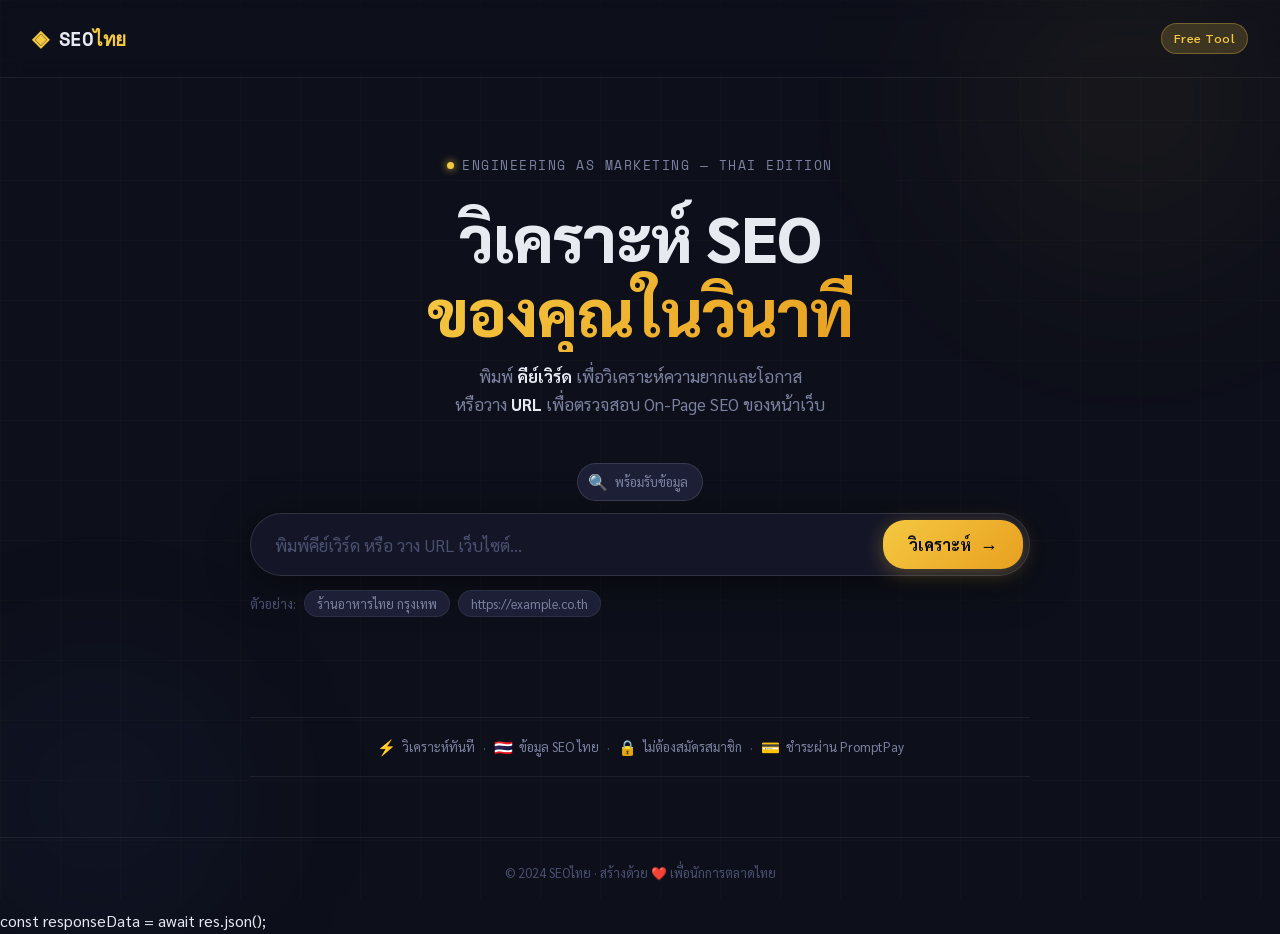
==== commit 56a8212f: "update fix error" ====
--- a/index.html
+++ b/index.html
@@ -287,6 +287,6 @@
     <p>© 2024 SEOไทย · สร้างด้วย ❤️ เพื่อนักการตลาดไทย</p>
   </footer>
 
-  <script src="script.js"></script>
+  const responseData = await res.json();
 </body>
 </html>
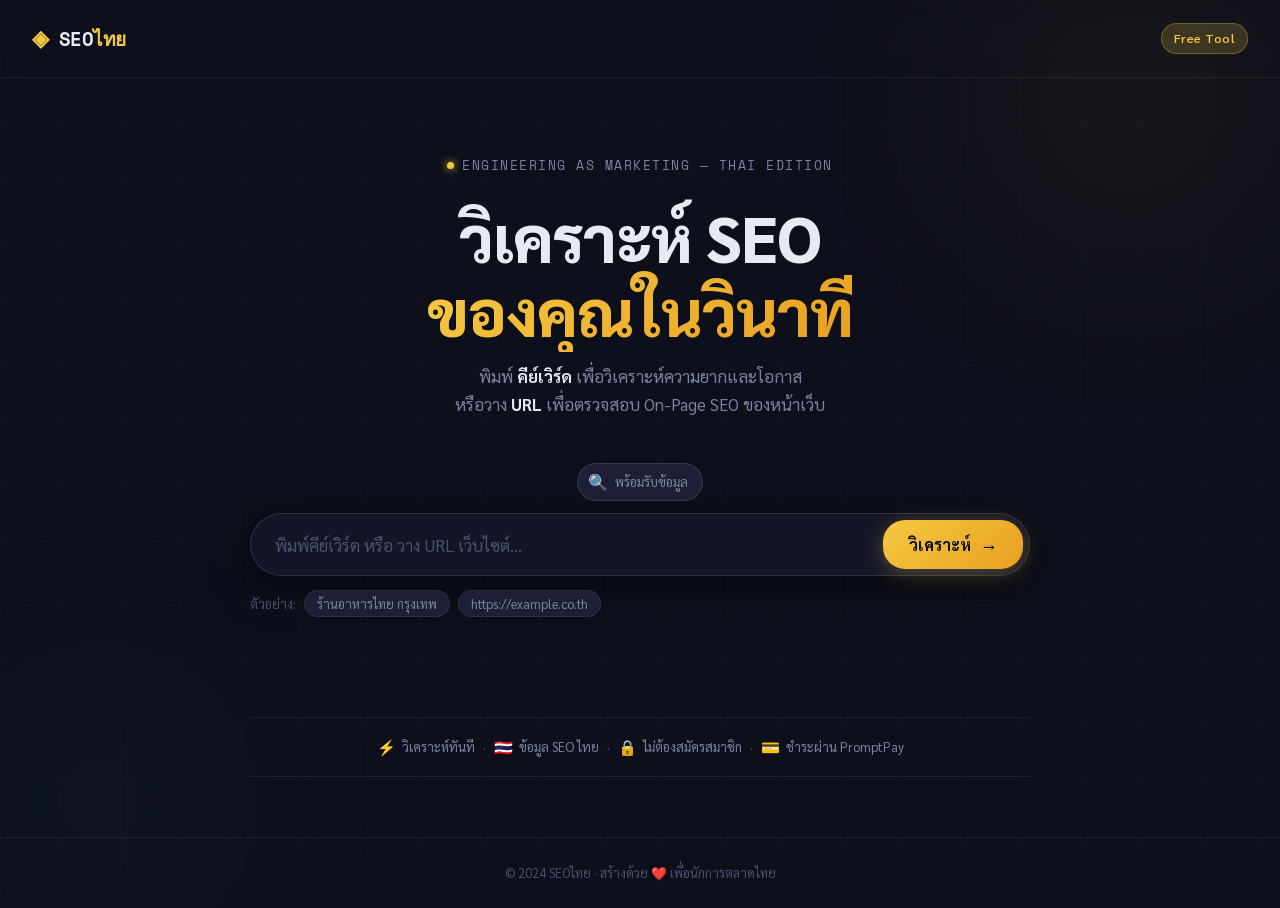
==== commit 0d89859f: "fix: claspignore and new GAS URL" ====
--- a/index.html
+++ b/index.html
@@ -287,6 +287,6 @@
     <p>© 2024 SEOไทย · สร้างด้วย ❤️ เพื่อนักการตลาดไทย</p>
   </footer>
 
-  const responseData = await res.json();
+  <script src="script.js"></script>
 </body>
 </html>
